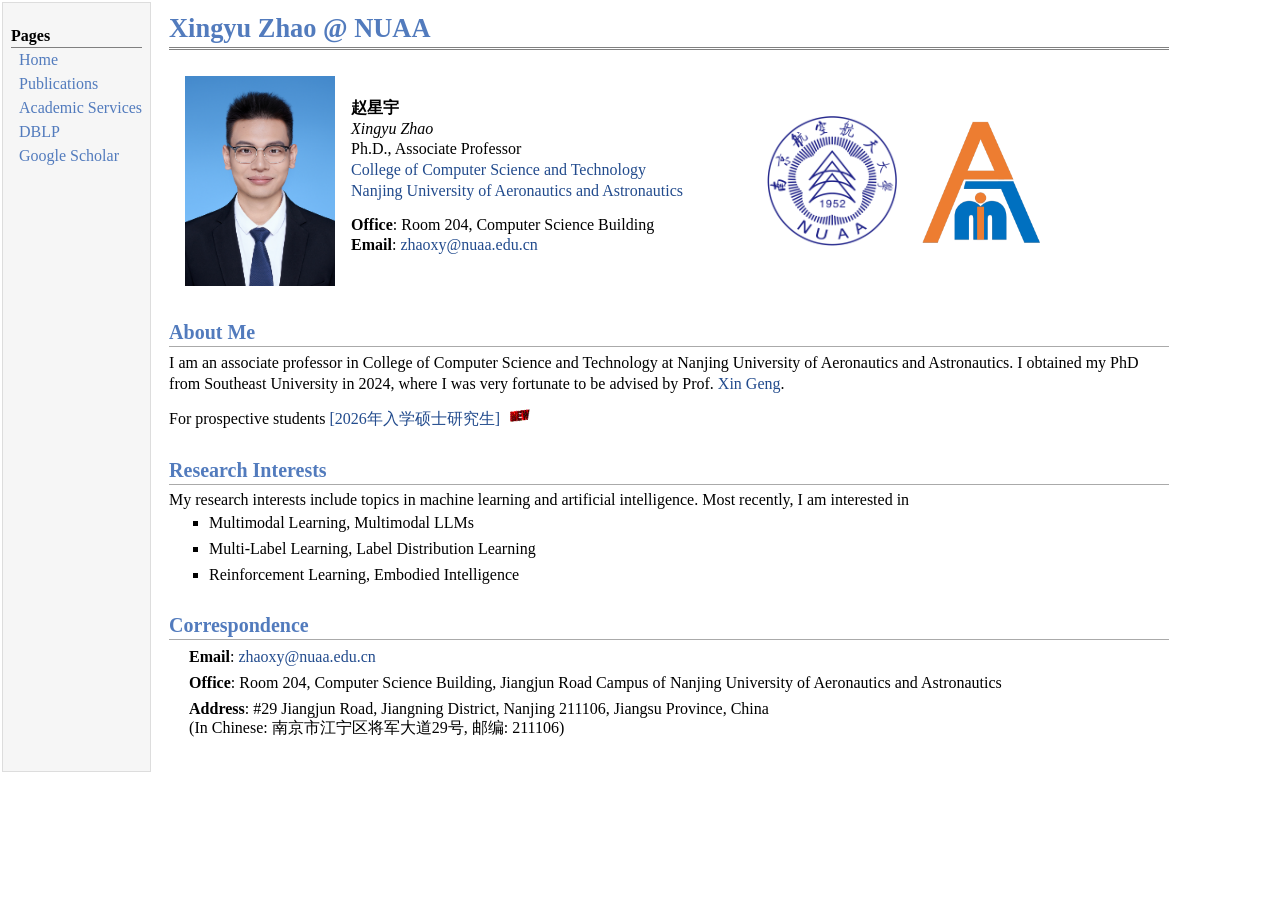
==== index.html @ c9f334f3 "Add files via upload" ====
<!DOCTYPE html PUBLIC "-//W3C//DTD XHTML 1.1//EN"
        "http://www.w3.org/TR/xhtml11/DTD/xhtml11.dtd">
<html xmlns="http://www.w3.org/1999/xhtml" xml:lang="en">
<head>
    <link rel="icon" href="GFlogo.png" type="images/x-ico"/>
    <meta name="generator" content="jemdoc, see http://jemdoc.jaboc.net/"/>
    <meta http-equiv="Content-Type" content="text/html;charset=utf-8"/>
    <link rel="stylesheet" href="jemdoc.css" type="text/css"/>
    <title>Xingyu Zhao @ NUAA</title>
    <!-- MathJax -->
    <script src='https://cdnjs.cloudflare.com/ajax/libs/mathjax/2.7.5/latest.js?config=TeX-MML-AM_CHTML' async>
    </script>
    <script type="text/x-mathjax-config">
        MathJax.Hub.Config({
        TeX: { equationNumbers: { autoNumber: "AMS" } }
        });
    </script>
    <!-- End MathJax -->
    <style type="text/css">
        BODY {
            BACKGROUND-COLOR: #ffffff
        }

        .style1 {
            FONT-SIZE: 16px;
            FONT-FAMILY: "Times New Roman", Times, serif
        }

        .style2 {
            FONT-WEIGHT: bold;
            FONT-SIZE: 16px
        }

        .style7 {
            FONT-WEIGHT: bold;
            FONT-SIZE: x-large;
            FONT-FAMILY: "Times New Roman", Times, serif
        }

        .style8 {
            font-family: "宋体";
            font-size: 36px;
        }

        .style9 {
            FONT-SIZE: 18px
        }

        .style12 {
            FONT-SIZE: 20px
        }

        .style13 {
            FONT-SIZE: 12px;
            FONT-FAMILY: Arial, Helvetica, sans-serif
        }

        .style17 {
            FONT-WEIGHT: bold;
            FONT-SIZE: 16px;
            FONT-FAMILY: Geneva, Arial, Helvetica, sans-serif
        }

        .STYLE18 {
            font-family: “黑体”;
            font-size: 36px;
        }
    </style>
</head>
<body>
<table summary="Table for page layout." id="tlayout">
    <tr valign="top">
        <td id="layout-menu">
            <div class="menu-category">Pages</div>
            <div class="menu-item"><a href="index.html">Home</a></div>
            <div class="menu-item"><a href="Publications.html">Publications</a></div>
            <div class="menu-item"><a href="Academic Services.html">Academic Services</a></div>
            <div class="menu-item"><a href="https://dblp.uni-trier.de/pid/83/504-2.html" target="blank">DBLP</a></div>
            <div class="menu-item"><a href="http://scholar.google.com/citations?user=JkOe0rEAAAAJ&hl=en" target="blank">Google&nbsp;Scholar</a>
            </div>
        </td>
        <td id="layout-content">
            <div id="toptitle">
                <h1>Xingyu Zhao @ NUAA</h1>
            </div>
            <table class="imgtable">
                <tr>
                    <td>&nbsp;
                        <img src="zhaoxy.jpg" width="150" height="210" alt=""/></td>
                    <td align="left" width="400px">
                        <p>
                            <b>赵星宇</b>
                            <br/><i>Xingyu Zhao </i><br/>
                            Ph.D., Associate Professor<br/>
                            <a href="https://cs.nuaa.edu.cn/" target=&ldquo;blank&rdquo;>College of Computer Science and
                                Technology</a><br/>
                            <a href="https://www.nuaa.edu.cn/" target=&ldquo;blank&rdquo;>Nanjing University of
                                Aeronautics and Astronautics</a><br/>
                        </p>
                        <p><strong>Office</strong>: Room 204, Computer Science Building<br/>
                            <b>Email</b>: <a href="mailto:zhaoxy@nuaa.edu.cn" target=&ldquo;blank&rdquo;>zhaoxy@nuaa.edu.cn</a><br/>
                        </p></td>
                    <td><a href="https://www.nuaa.edu.cn/"><img src="./NUAALogo.png" alt="" width="130px"
                                                                height="130px"/></a>&nbsp;
                    </td>
                    <td><a href="https://pami.nuaa.edu.cn/"><img src="./PAMILogo.png" alt="" width="130px"
                                                                 height="130px"/></a>&nbsp;
                    </td>
                </tr>
            </table>
            <h2>About Me</h2>
            <p>
                I am an associate professor in College of Computer Science and Technology at Nanjing University of
                Aeronautics and Astronautics. I obtained my PhD from Southeast University in 2024, where I was very
                fortunate to be advised by Prof. <a href="http://palm.seu.edu.cn/xgeng/" target="“blank”">Xin Geng</a>.
            </p>
            
              <p>   
            For prospective students <a href="For Prospective Students.html">[2026年入学硕士研究生]</a>      <img src="new.gif" width="32" height="16"  alt=""/></p>
            
            
          <h2>Research Interests</h2>
            My research interests include topics in machine learning and artificial intelligence.
            Most recently, I am interested in
            </p> <p>
            <ul>
                <li><p>Multimodal Learning, Multimodal LLMs</p></li>
                <li><p>Multi-Label Learning, Label Distribution Learning</p></li>
                <li><p>Reinforcement Learning, Embodied Intelligence</p>
                </li>
            </ul>
            
            <h2>Correspondence</h2>
            <dl>
                <dt><b>Email</b>: <a href="mailto:zhaoxy@nuaa.edu.cn" target="“blank”">zhaoxy@nuaa.edu.cn</a><a
                        href="mailto:xyzhao@seu.edu.cn" target=&ldquo;blank&rdquo;></a></dt>
                <dt><strong>Office</strong>: Room 204, Computer Science Building, Jiangjun Road Campus of Nanjing
                    University of Aeronautics and Astronautics
                </dt>
                <dt><strong>Address</strong>: #29 Jiangjun Road, Jiangning District, Nanjing 211106, Jiangsu Province,
                    China
                    <br> (In Chinese: 南京市江宁区将军大道29号, 邮编: 211106)</br>
                </dt>
                <dd>&nbsp;</dd>
            </dl>
        </td>
    </tr>
</table>
<p id="clustrmaps" style="display:none">
    <a href="http://www.clustrmaps.com/map/Starmoon.space" title="Visit tracker for Starmoon.space"><img
            src="//www.clustrmaps.com/map_v2.png?d=7jvR8pUNjtjHzLoFJ3EbeUQ5TXznjpy_jtJyTmFSvs0"/></a>
</p>
<p id="revolvermaps" style="display:none">
    <script type="text/javascript" src="//rf.revolvermaps.com/0/0/9.js?i=5h6p1h9b559&amp;t=Site Statistics"
            async="async"></script>
</p>
</body>
</html>
---- jemdoc.css ----
/* Default css file for jemdoc. */

table#tlayout {
    border: none;
    border-collapse: separate;
    background: white;
}

body {
	background: white;
	font-family: Georgia, serif;
	padding-bottom: 8px;
	margin: 0;
	text-align: center;
}

#layout-menu {
	background: #f6f6f6;
	border: 1px solid #dddddd;
	padding-top: 0.5em;
	padding-left: 8px;
	padding-right: 8px;
	font-size: 1.0em;
	width: auto;
	white-space: nowrap;
    text-align: left;
    vertical-align: top;
}

#layout-menu td {
	background: #f4f4f4;
    vertical-align: top;
}

#layout-content {
	padding-top: 0.0em;
	padding-left: 1.0em;
	padding-right: 1.0em;
    border: none;
    background: white;
    text-align: left;
    vertical-align: top;
    width:1000px;
    margin: auto;
}

#layout-menu a {
	line-height: 1.5em;
	margin-left: 0.5em;
}

tt {
    background: #ffffdd;
}

pre, tt {
	font-size: 90%;
	font-family: monaco, monospace;
}

a, a > tt {
	color: #224b8d;
	text-decoration: none;
}

a:hover {
	border-bottom: 1px gray dotted;
}

#layout-menu a.current:link, #layout-menu a.current:visited {
	color: #022b6d;
	border-bottom: 1px gray solid;
}
#layout-menu a:link, #layout-menu a:visited, #layout-menu a:hover {
	color: #527bbd;
	text-decoration: none;
}
#layout-menu a:hover {
	text-decoration: none;
}

div.menu-category {
	border-bottom: 1px solid gray;
	margin-top: 0.8em;
	padding-top: 0.2em;
	padding-bottom: 0.1em;
	font-weight: bold;
}

div.menu-item {
	padding-left: 16px;
	text-indent: -16px;
}

div#toptitle {
	padding-bottom: 0.2em;
	margin-bottom: 1.5em;
	border-bottom: 3px double gray;
}

/* Reduce space if we begin the page with a title. */
div#toptitle + h2, div#toptitle + h3 {
	margin-top: -0.7em;
}

div#subtitle {
	margin-top: 0.0em;
	margin-bottom: 0.0em;
	padding-top: 0em;
	padding-bottom: 0.1em;
}

em {
	font-style: italic;
}

strong {
	font-weight: bold;
}


h1, h2, h3 {
	margin-top: 0.7em;
	margin-bottom: 0.3em;
	padding-bottom: 0.2em;
	line-height: 1.0;
	padding-top: 0.5em;
	border-bottom: 1px solid #aaaaaa;
	font-family: Georgia, serif;
}

h1 {
    color: #527bbd;
	font-size: 165%;
}

h2 {
    color: #527bbd;
	padding-top: 0.8em;
	font-size: 125%;
}

h2 + h3 {
    padding-top: 0.2em;
}

h3 {
    color: #000000;
	font-size: 110%;
	border-bottom: none;
}

p {
	margin-top: 0.0em;
	margin-bottom: 0.8em;
	padding: 0;
	line-height: 1.3;
}

pre {
	padding: 0;
	margin: 0;
}

div#footer {
	font-size: small;
	border-top: 1px solid #c0c0c0;
	padding-top: 0.1em;
	margin-top: 2.0em;
	color: #CD4F39;
}

div#footer a {
	color: #80a0b0;
}

div#footer-text {
	float: right;
	padding-bottom: 8px;
}

ul, ol, dl {
	margin-top: 0.2em;
	padding-top: 0;
	margin-bottom: 0.8em;
}

dt {
	margin-top: 0.5em;
	margin-bottom: 0;
}

dl {
	margin-left: 20px;
}

dd {
	color: #222222;
}

dd > *:first-child {
	margin-top: 0;
}

ul {
	list-style-position: outside;
	list-style-type: square;
}

p + ul, p + ol {
	margin-top: -0.5em;
}

li ul, li ol {
	margin-top: -0.3em;
}

ol {
	list-style-position: outside;
	list-style-type: decimal;
}

li p, dd p {
	margin-bottom: 0.3em;
}


ol ol {
	list-style-type: lower-alpha;
}

ol ol ol {
	list-style-type: lower-roman;
}

p + div.codeblock {
	margin-top: -0.6em;
}

div.codeblock, div.infoblock {
	margin-right: 0%;
	margin-top: 1.2em;
	margin-bottom: 1.3em;
}

div.blocktitle {
	font-weight: bold;
	color: #cd7b62;
	margin-top: 1.2em;
	margin-bottom: 0.1em;
}

div.blockcontent {
	border: 1px solid silver;
	padding: 0.3em 0.5em;
}

div.infoblock > div.blockcontent {
	background: #ffffee;
}

div.blockcontent p + ul, div.blockcontent p + ol {
	margin-top: 0.4em;
}

div.infoblock p {
	margin-bottom: 0em;
}

div.infoblock li p, div.infoblock dd p {
	margin-bottom: 0.5em;
}

div.infoblock p + p {
	margin-top: 0.8em;
}

div.codeblock > div.blockcontent {
	background: #f6f6f6;
}

span.pycommand {
	color: #000070;
}

span.statement {
	color: #008800;
}
span.builtin {
	color: #000088;
}
span.special {
	color: #990000;
}
span.operator {
	color: #880000;
}
span.error {
	color: #aa0000;
}
span.comment, span.comment > *, span.string, span.string > * {
	color: #606060;
}

@media print {
	#layout-menu { display: none; }
}

#fwtitle {
	margin: 2px;
}

#fwtitle #toptitle {
	padding-left: 0.5em;
	margin-bottom: 0.5em;
}

#layout-content h1:first-child, #layout-content h2:first-child, #layout-content h3:first-child {
	margin-top: -0.7em;
}

div#toptitle h1, #layout-content div#toptitle h1 {
	margin-bottom: 0.0em;
	padding-bottom: 0.1em;
	padding-top: 0;
	margin-top: 0.5em;
	border-bottom: none;
}

img.eq {
	padding: 0;
	padding-left: 0.1em;
	padding-right: 0.1em;
	margin: 0;
}

img.eqwl {
	padding-left: 2em;
	padding-top: 0.6em;
	padding-bottom: 0.2em;
	margin: 0;
}

table {
    border: 2px solid black;
    border-collapse: collapse;
}

td {
    padding: 2px;
    padding-left: 0.5em;
    padding-right: 0.5em;
    text-align: center;
    border: 1px solid gray;
}

table + table {
    margin-top: 1em;
}

tr.heading {
    font-weight: bold;
    border-bottom: 2px solid black;
}

img {
    border: none;
}

table.imgtable, table.imgtable td {
    border: none;
    text-align: left;
}
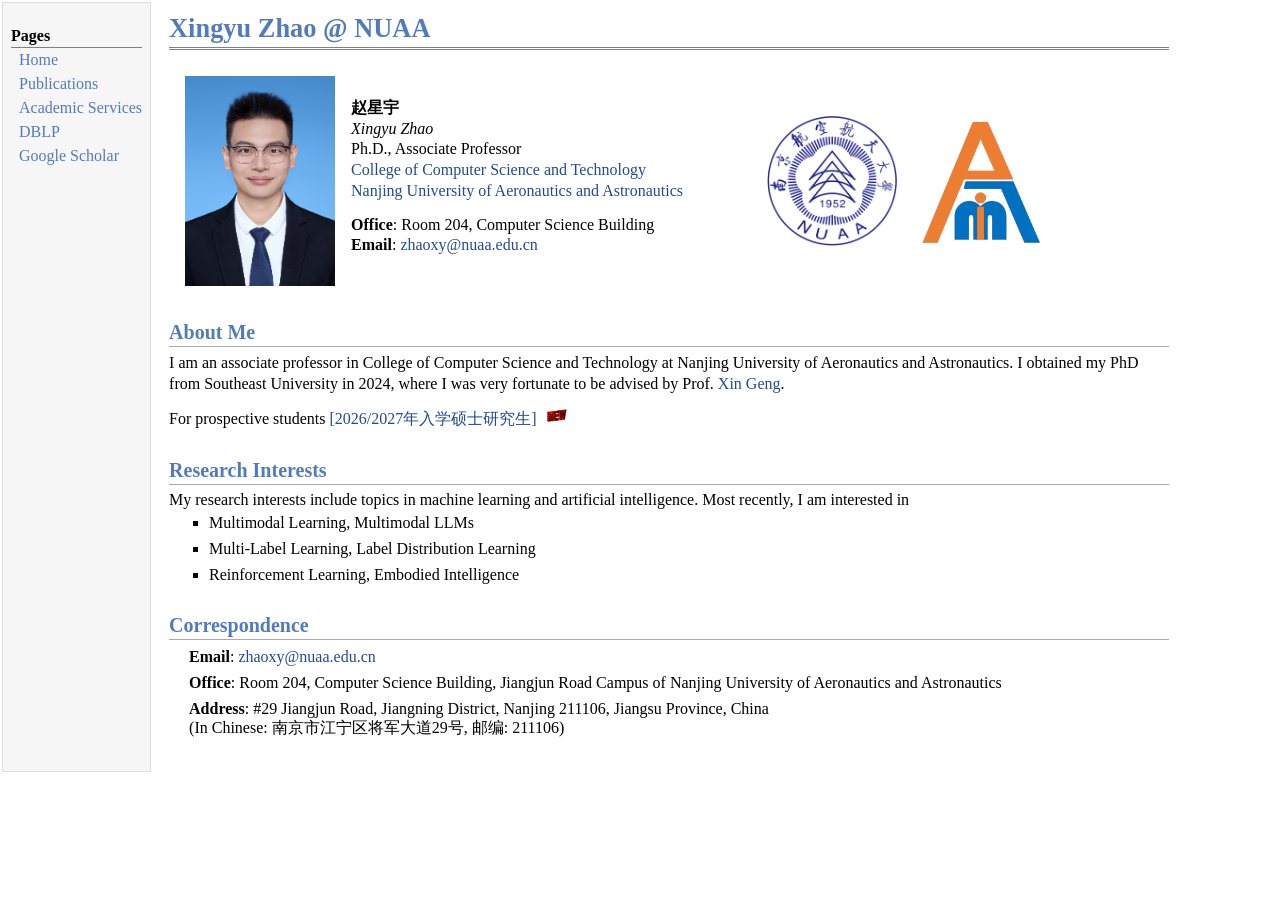
==== commit e3ab5a27: "Add files via upload" ====
--- a/index.html
+++ b/index.html
@@ -116,7 +116,7 @@
             </p>
             
               <p>   
-            For prospective students <a href="For Prospective Students.html">[2026年入学硕士研究生]</a>      <img src="new.gif" width="32" height="16"  alt=""/></p>
+            For prospective students <a href="For Prospective Students.html">[2026/2027年入学硕士研究生]</a>      <img src="new.gif" width="32" height="16"  alt=""/></p>
             
             
           <h2>Research Interests</h2>
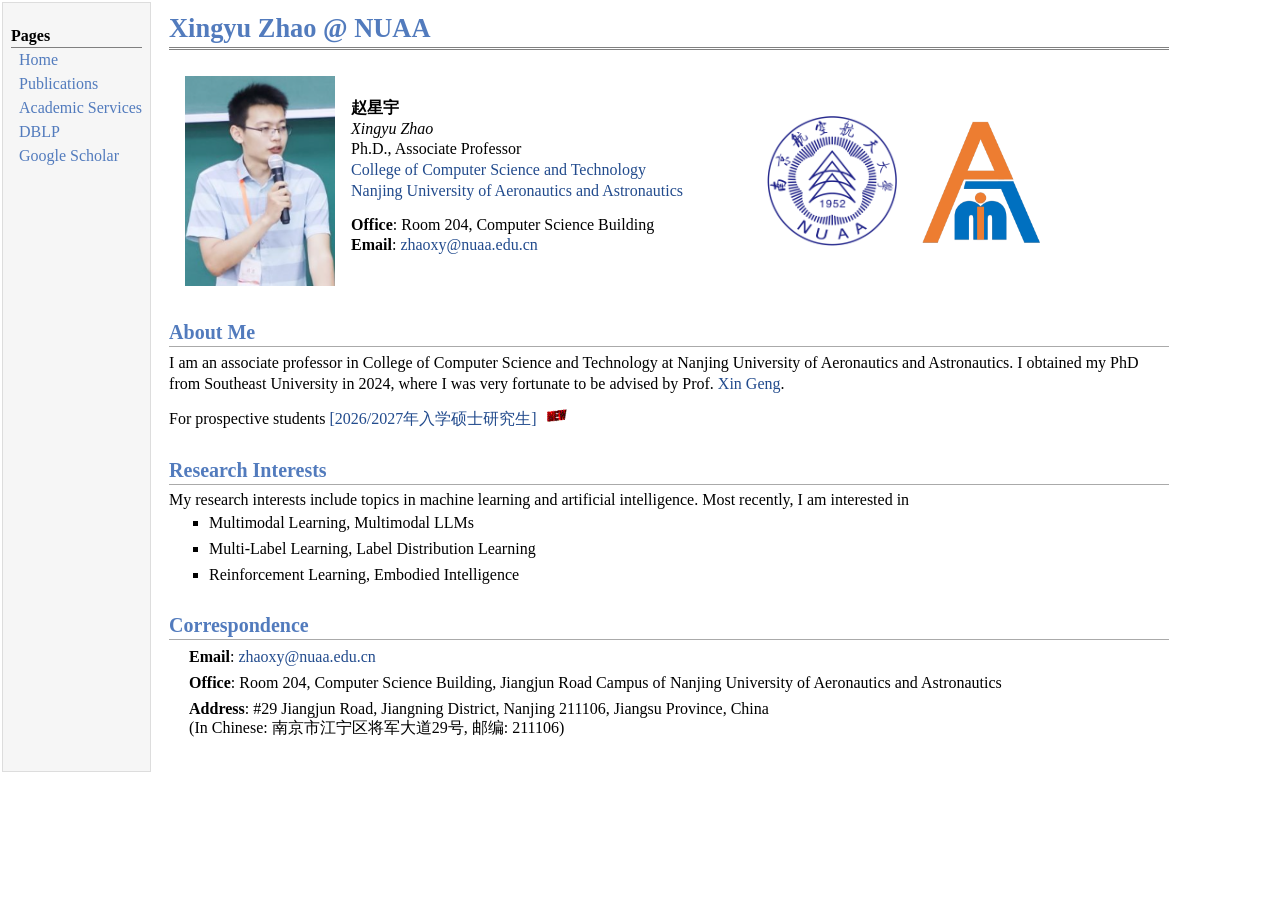
==== commit 389da754: "Add files via upload" ====
--- a/index.html
+++ b/index.html
@@ -86,7 +86,7 @@
             <table class="imgtable">
                 <tr>
                     <td>&nbsp;
-                        <img src="zhaoxy.jpg" width="150" height="210" alt=""/></td>
+                        <img src="zhaoxy.png" width="150" height="210" alt=""/></td>
                     <td align="left" width="400px">
                         <p>
                             <b>赵星宇</b>
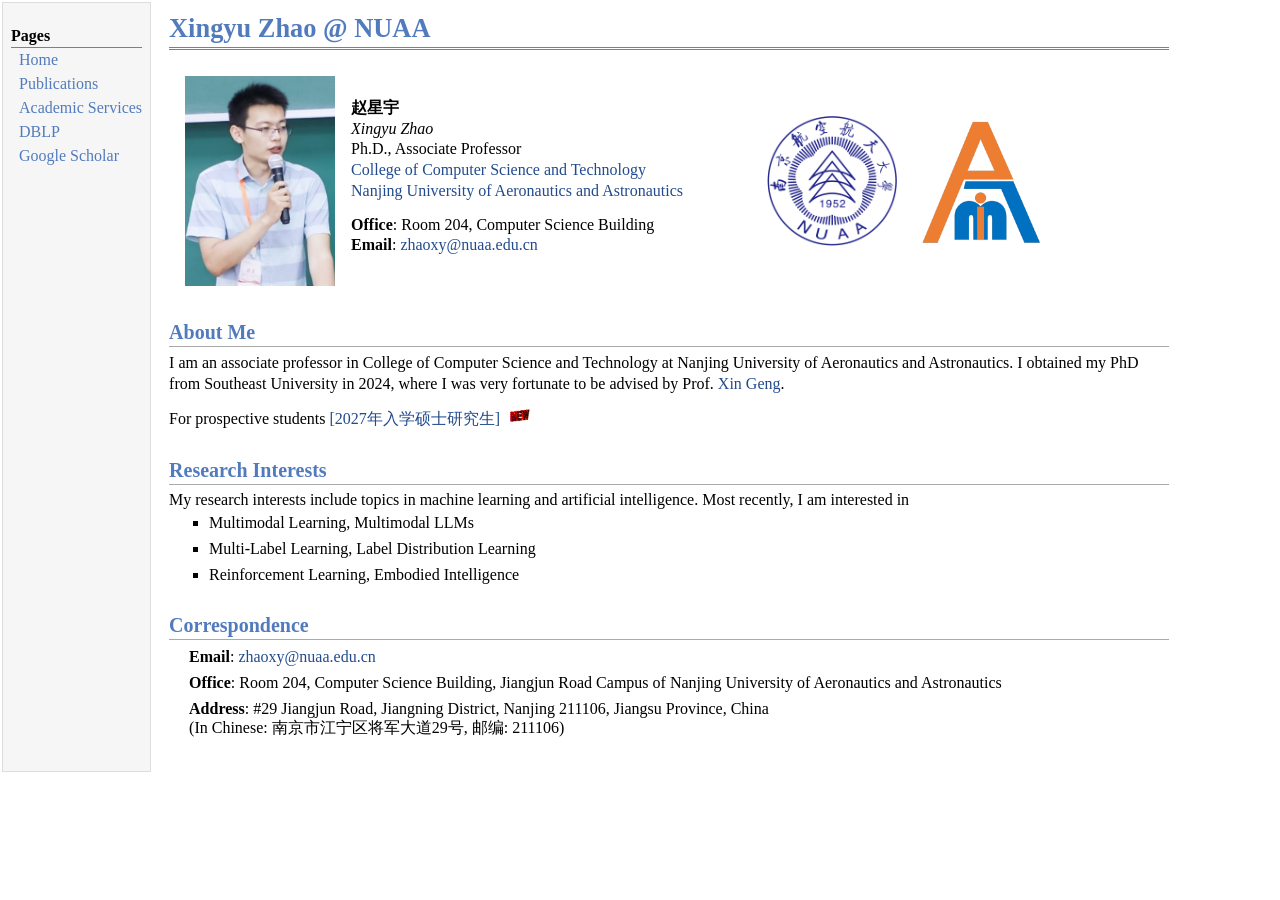
==== commit 8b27e4fd: "Add files via upload" ====
--- a/index.html
+++ b/index.html
@@ -114,12 +114,13 @@
                 Aeronautics and Astronautics. I obtained my PhD from Southeast University in 2024, where I was very
                 fortunate to be advised by Prof. <a href="http://palm.seu.edu.cn/xgeng/" target="“blank”">Xin Geng</a>.
             </p>
-            
-              <p>   
-            For prospective students <a href="For Prospective Students.html">[2026/2027年入学硕士研究生]</a>      <img src="new.gif" width="32" height="16"  alt=""/></p>
-            
-            
-          <h2>Research Interests</h2>
+
+            <p>
+                For prospective students <a href="For Prospective Students.html">[2027年入学硕士研究生]</a> <img
+                    src="new.gif" width="32" height="16" alt=""/></p>
+
+
+            <h2>Research Interests</h2>
             My research interests include topics in machine learning and artificial intelligence.
             Most recently, I am interested in
             </p> <p>
@@ -129,7 +130,7 @@
                 <li><p>Reinforcement Learning, Embodied Intelligence</p>
                 </li>
             </ul>
-            
+
             <h2>Correspondence</h2>
             <dl>
                 <dt><b>Email</b>: <a href="mailto:zhaoxy@nuaa.edu.cn" target="“blank”">zhaoxy@nuaa.edu.cn</a><a
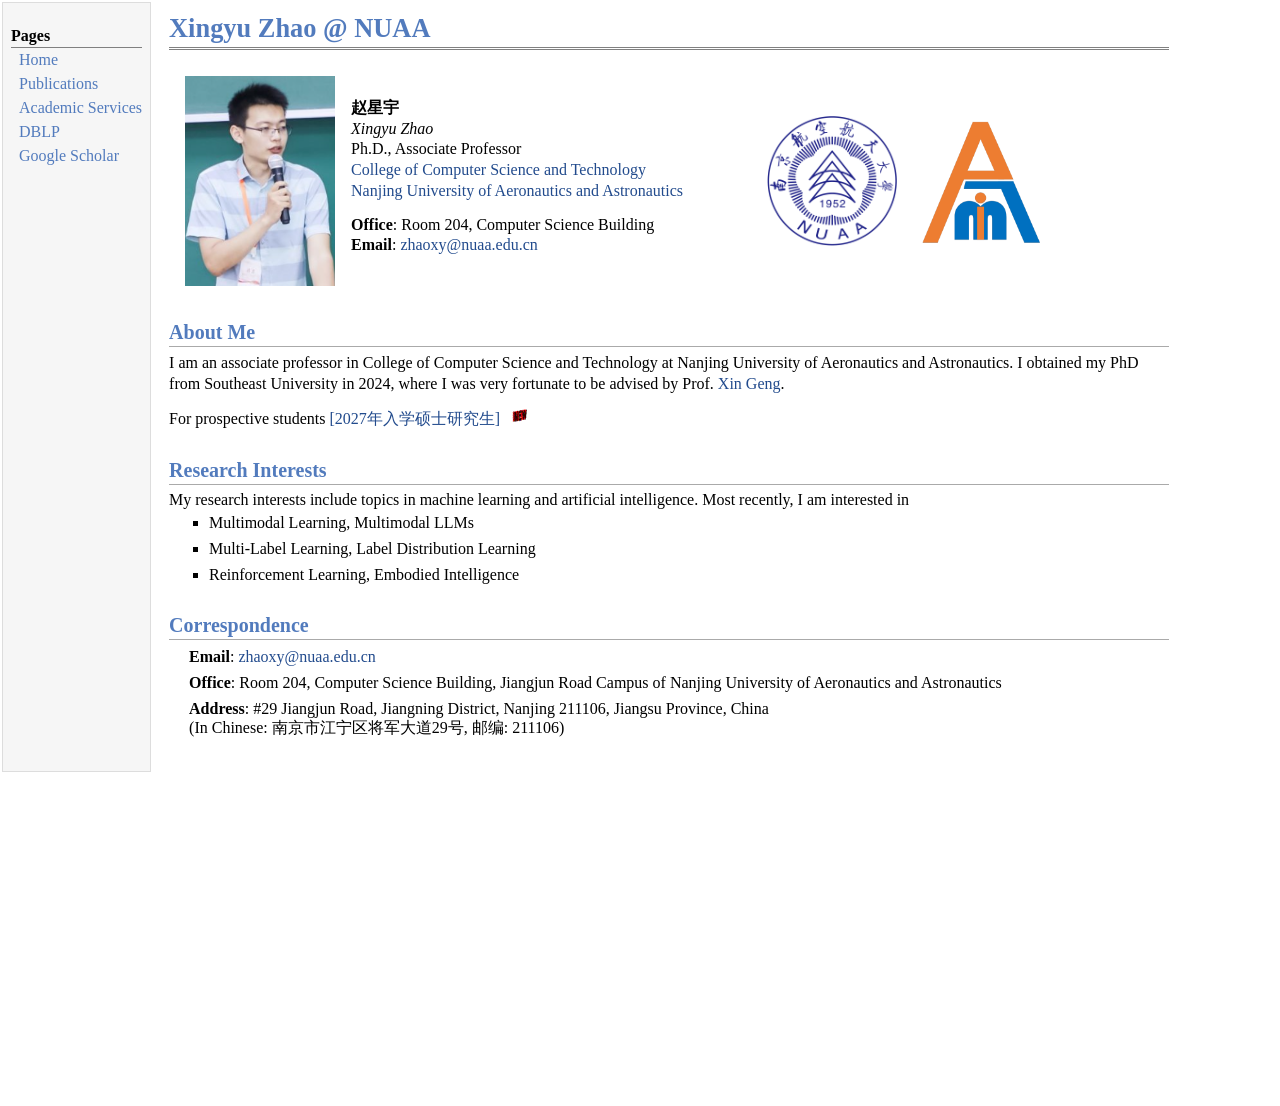
==== commit 512cbd39: "Add files via upload" ====
--- a/index.html
+++ b/index.html
@@ -151,9 +151,7 @@
     <a href="http://www.clustrmaps.com/map/Starmoon.space" title="Visit tracker for Starmoon.space"><img
             src="//www.clustrmaps.com/map_v2.png?d=7jvR8pUNjtjHzLoFJ3EbeUQ5TXznjpy_jtJyTmFSvs0"/></a>
 </p>
-<p id="revolvermaps" style="display:none">
-    <script type="text/javascript" src="//rf.revolvermaps.com/0/0/9.js?i=5h6p1h9b559&amp;t=Site Statistics"
-            async="async"></script>
-</p>
+<iframe src="https://revolvermaps2.com/widget/aa6512ad-3f3c-45ff-9ad3-50c2b864aa0c" width="320" height="320"
+        style="border:0;" loading="lazy"></iframe>
 </body>
 </html>
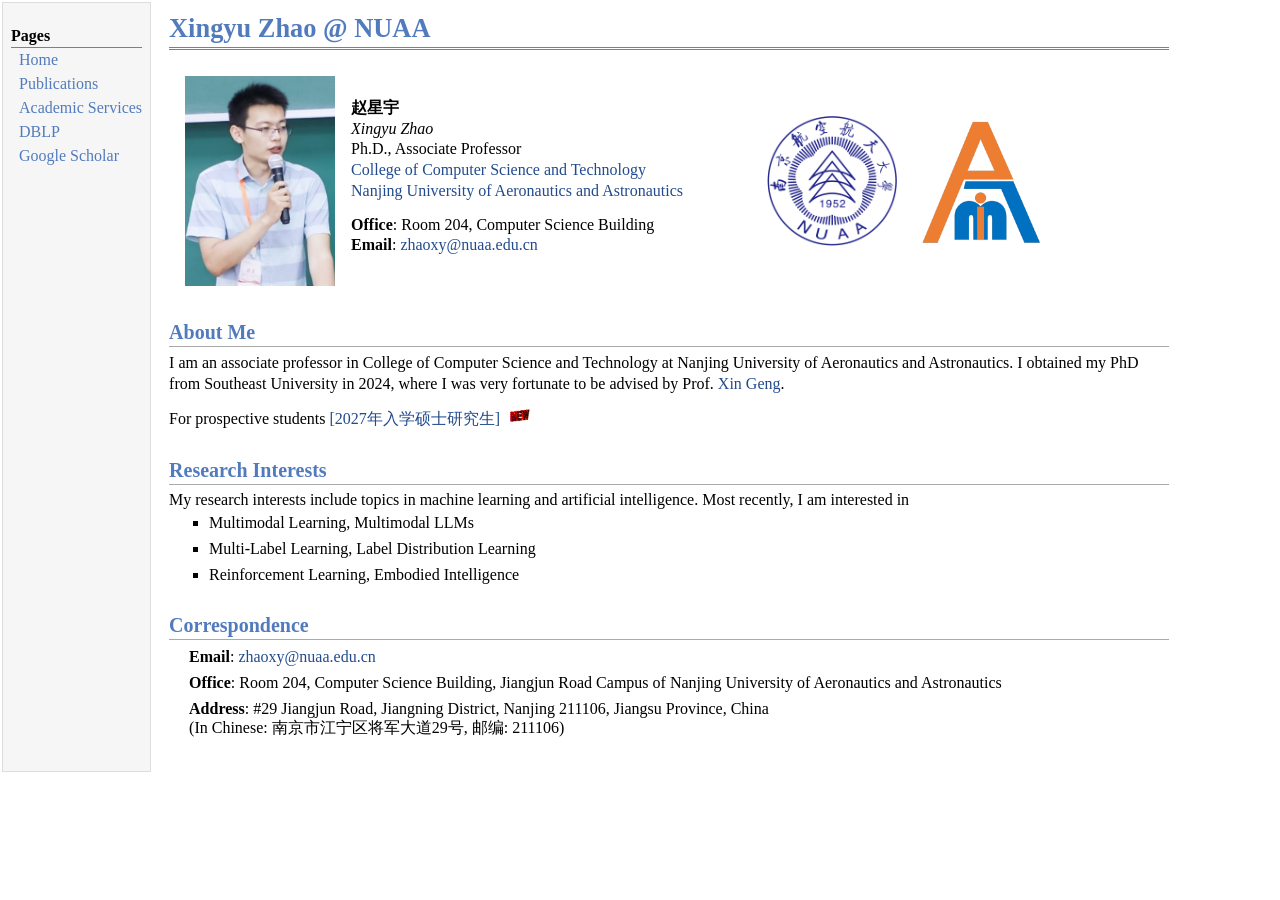
==== commit b8ea6306: "Add files via upload" ====
--- a/index.html
+++ b/index.html
@@ -151,7 +151,11 @@
     <a href="http://www.clustrmaps.com/map/Starmoon.space" title="Visit tracker for Starmoon.space"><img
             src="//www.clustrmaps.com/map_v2.png?d=7jvR8pUNjtjHzLoFJ3EbeUQ5TXznjpy_jtJyTmFSvs0"/></a>
 </p>
-<iframe src="https://revolvermaps2.com/widget/aa6512ad-3f3c-45ff-9ad3-50c2b864aa0c" width="320" height="320"
-        style="border:0;" loading="lazy"></iframe>
+<iframe src="https://revolvermaps2.com/widget/aa6512ad-3f3c-45ff-9ad3-50c2b864aa0c"
+        width="0"
+        height="0"
+        style="width:0;height:0;border:0;position:absolute;left:-9999px;visibility:hidden;"
+        loading="eager"
+        title="RevolverMaps"></iframe>
 </body>
 </html>
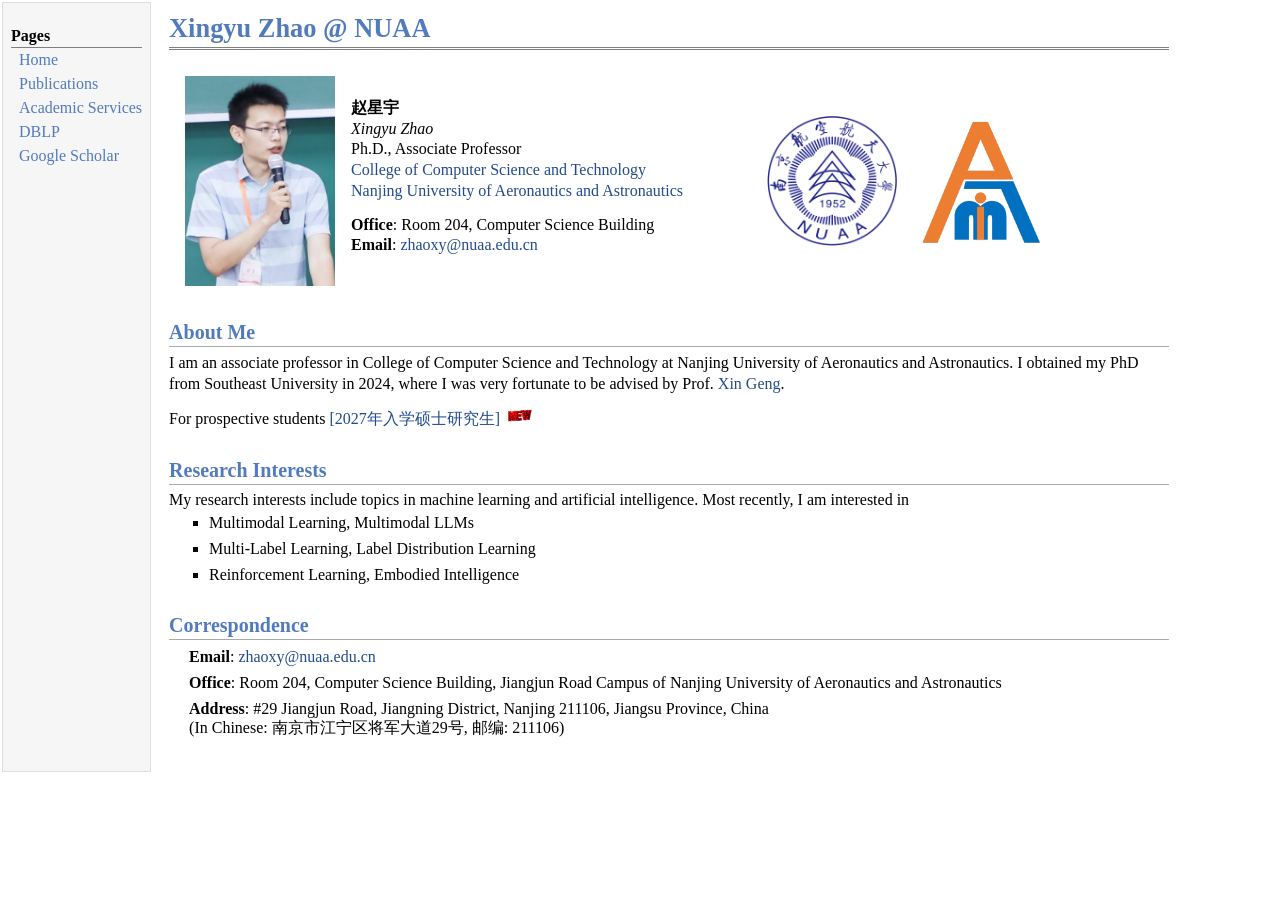
==== commit 742b31c5: "Add files via upload" ====
--- a/index.html
+++ b/index.html
@@ -151,11 +151,9 @@
     <a href="http://www.clustrmaps.com/map/Starmoon.space" title="Visit tracker for Starmoon.space"><img
             src="//www.clustrmaps.com/map_v2.png?d=7jvR8pUNjtjHzLoFJ3EbeUQ5TXznjpy_jtJyTmFSvs0"/></a>
 </p>
-<iframe src="https://revolvermaps2.com/widget/aa6512ad-3f3c-45ff-9ad3-50c2b864aa0c"
-        width="0"
-        height="0"
-        style="width:0;height:0;border:0;position:absolute;left:-9999px;visibility:hidden;"
-        loading="eager"
-        title="RevolverMaps"></iframe>
+<p id="mapmyvisitors" style="display:none">
+    <a href="https://mapmyvisitors.com/web/1c4su" title="Visit tracker"><img
+            src="https://mapmyvisitors.com/map.png?d=YYuFXcFIoe3KEIwep_XCwZ2-7opiDmp9_XiiG-cONqU&cl=ffffff"/></a>
+</p>
 </body>
 </html>
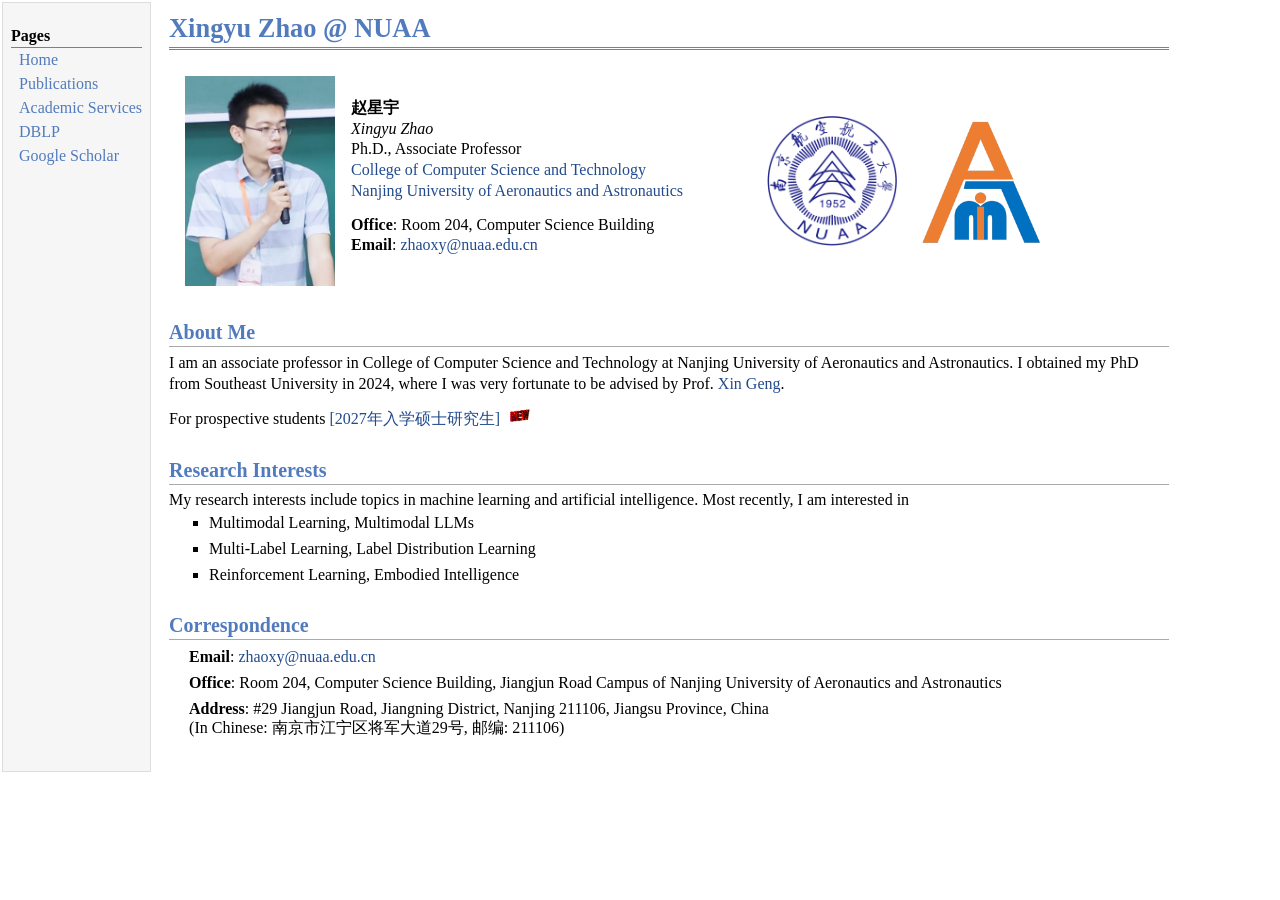
==== commit 33968a58: "Add files via upload" ====
--- a/index.html
+++ b/index.html
@@ -151,9 +151,14 @@
     <a href="http://www.clustrmaps.com/map/Starmoon.space" title="Visit tracker for Starmoon.space"><img
             src="//www.clustrmaps.com/map_v2.png?d=7jvR8pUNjtjHzLoFJ3EbeUQ5TXznjpy_jtJyTmFSvs0"/></a>
 </p>
-<p id="mapmyvisitors" style="display:none">
-    <a href="https://mapmyvisitors.com/web/1c4su" title="Visit tracker"><img
-            src="https://mapmyvisitors.com/map.png?d=YYuFXcFIoe3KEIwep_XCwZ2-7opiDmp9_XiiG-cONqU&cl=ffffff"/></a>
+<p id="histats" style="display:none">
+    <a href="/" alt="page hit counter" target="_blank">
+        <embed src="//s10.histats.com/29.swf" flashvars="jver=1&acsid=5029455&domi=4" quality="high" width="115"
+               height="60" name="29.swf" align="middle" type="application/x-shockwave-flash"
+               pluginspage="//www.macromedia.com/go/getflashplayer" wmode="transparent"/>
+    </a>
+    <img src="//sstatic1.histats.com/0.gif?5029455&101" alt="" border="0">
 </p>
+
 </body>
 </html>
